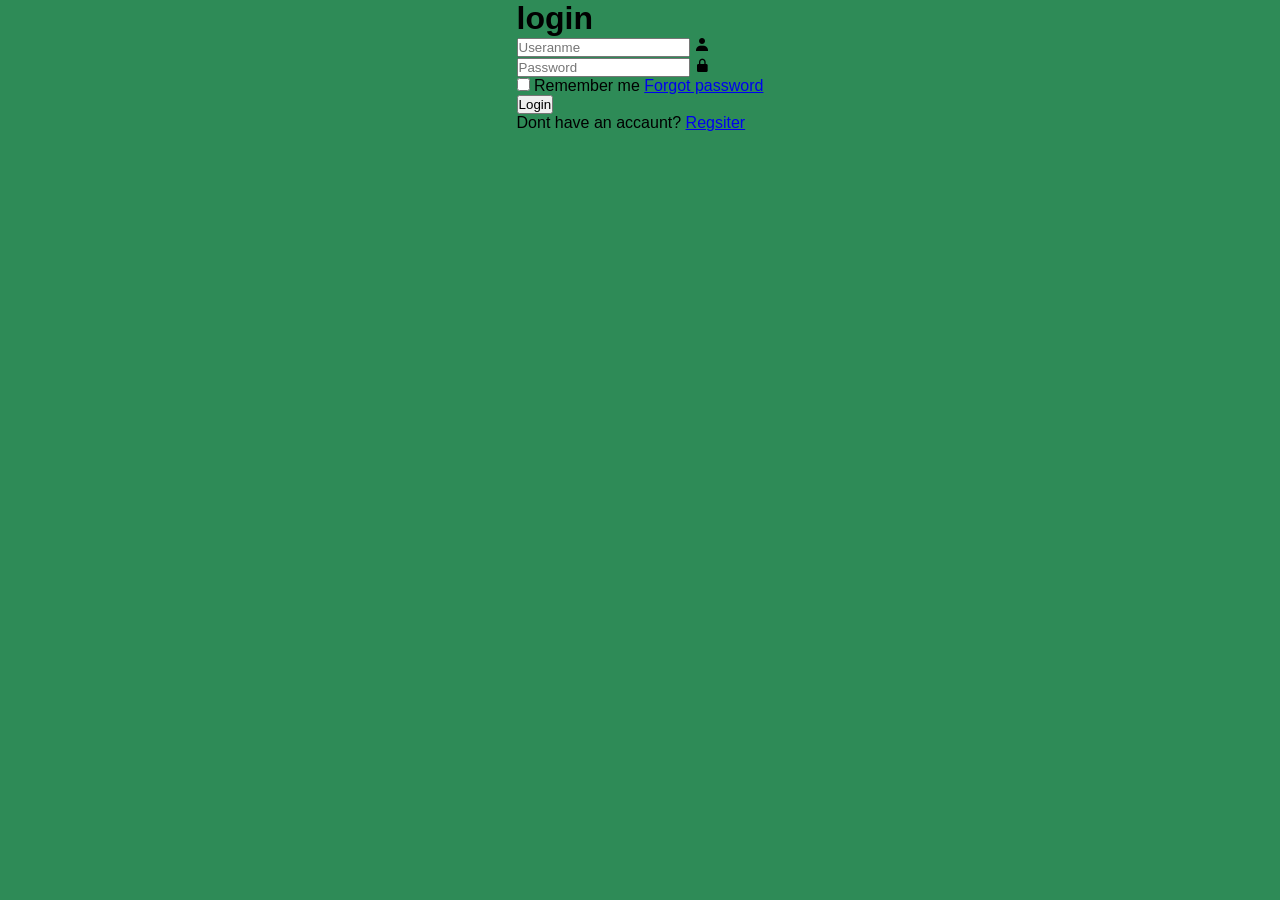
==== index.html @ a8391195 "Update index.html" ====
<!DOCTYPE html>
<html>
<head>
   <meta charset="UTF-8">
    <meta http-equiv="X-UA-Compatible" content="IE=edge">
    <meta name="viewport" content"width=device-width,instal-scale=1.0">
    <title>login From HTML </title>
   <link rel="stylesheet" href="style.css">
    <link href='https://unpkg.com/boxicons@2.1.4/css/boxicons.min.css' rel='stylesheet'>
</head>
<body>
    <div class="wrapper">
        <form action="">
            <h1>login</h1>
            <div class = "input-box">
                <input type="text" placeholder="Useranme" required>
                <i class='bx bxs-user'></i>
    </div>
            <div class = "input-box">
                <input type="password" placeholder="Password" required>
                <i class='bx bxs-lock-alt' ></i>
            </div>
            
                    <div class="remember-forgot">
                        <label> <input type="checkbox"> Remember me</label>
            <a href = "#"> Forgot password </a>
                               </div>
            
           <button type="submit" class="btn">Login</button>

             <div class = "registrer-link">
                  <p>Dont have an accaunt?  <a
                 href=#>Regsiter</a></p>
                  </div>
        </form>
            </div>
        
</body>
</html>
---- style.css ----
@import url("https://font.google.googlrpis.com/css2?family=Poppins:wght@300;400;500;600;700;800;900&display=swap");
*{
  margin:0;
  padding:0;
  box-sizing: border-box;
  font-family:"Poppins",sans-serif;
  
}

body{
display:flex;
  justify-content:center;
  aling-items: center;
  min-height:100vh;
  background:seagreen;
  
  
}
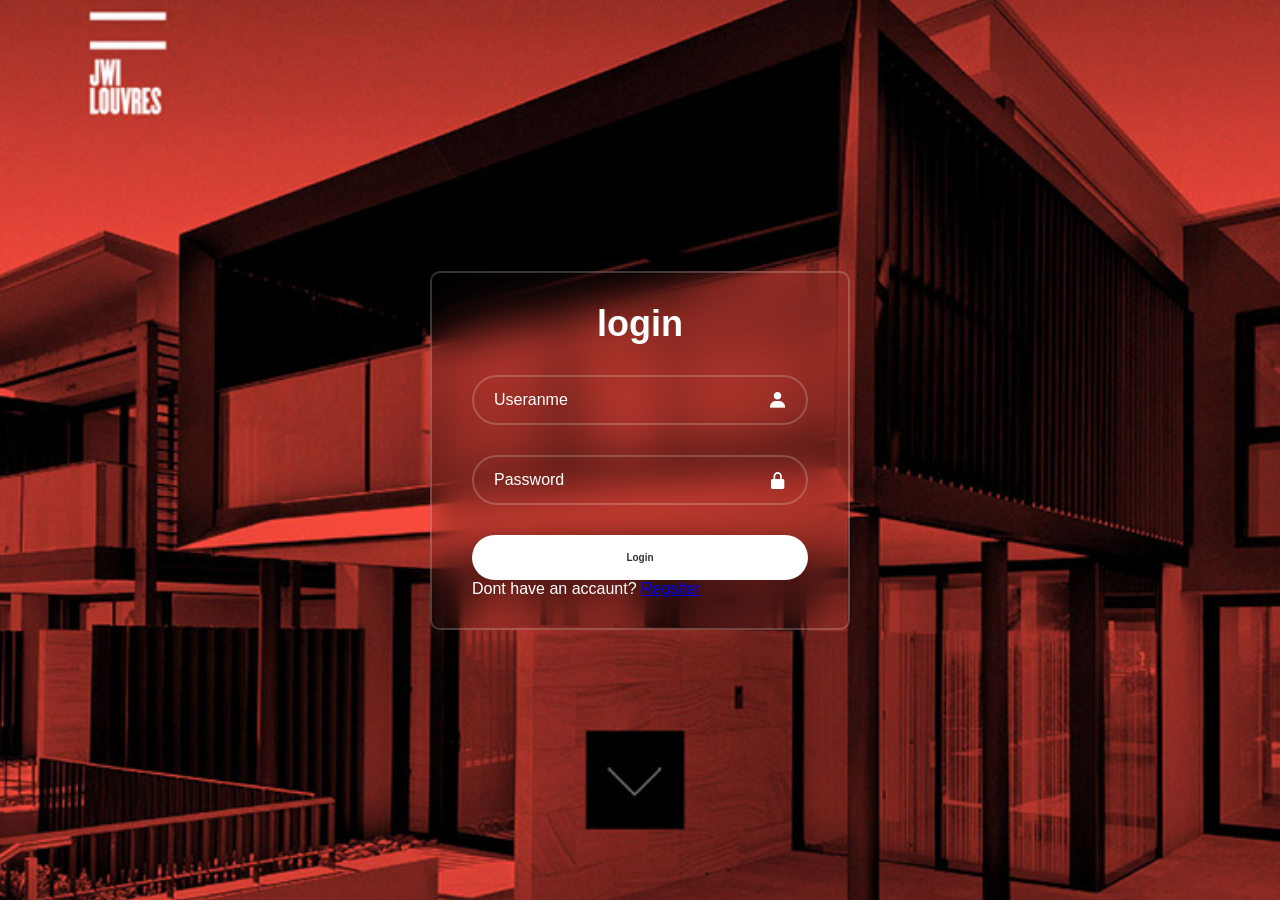
==== commit 172d25ab: "Update index.html" ====
--- a/index.html
+++ b/index.html
@@ -21,10 +21,6 @@
                 <i class='bx bxs-lock-alt' ></i>
             </div>
             
-                    <div class="remember-forgot">
-                        <label> <input type="checkbox"> Remember me</label>
-            <a href = "#"> Forgot password </a>
-                               </div>
             
            <button type="submit" class="btn">Login</button>
 
--- a/style.css
+++ b/style.css
@@ -7,12 +7,105 @@
   
 }
 
-body{
-display:flex;
-  justify-content:center;
-  aling-items: center;
-  min-height:100vh;
-  background:seagreen;
+body {
+  display: flex;
+  justify-content: center;
+  align-items: center; /* Corregir "aling-items" a "align-items" */
+  min-height: 100vh;
+  background: url(Forta2.jpg) no-repeat;
+  background-position: center;
+  background-size: cover;
+}
+
+.wrapper {
+width: 420px;
+  background: transparent;
+  border: 2px solid rgba(255,255,255, .2);
+  backdrop-filter:blur(20px);
+  box-shadow:0 0 10px rgba (0,0,0, .2);
+  color: #fff;
+  border-radius: 10px;
+  padding: 30px 40px;
   
+  }
+.wrapper h1 {
+font-size: 36px;
+  text-align: center;
+}
+.wrapper .input-box {
+  position: relative;
+  width:100%;
+  height: 50px;
+  margin: 30px 0;
+ 
+}  
+
+.input-box input{
+  width: 100%;
+  height: 100%;
+  background: transparent;
+  border: none;
+  outline: none;
+  border: 2px solid rgba(255,255,255, .2);
+  border-radius: 40px;
+  font-size: 16px;
+  color:#fff;
+  padding: 20px 45px 20px 20px;
+} 
+
+.input-box input::placeholder{
+ color: #fff;
+}
+.input-box i{
+  position: absolute;
+  right: 20px;
+  top: 50%;
+  transform: translateY(-50%);
+  font-size:20px;
+  }
+.wrapper .remember-forgot{
+  display:flex;
+  justify-size: 14.5px;
+  margin: -15px 0 15px;
+}
+
+.remember-forgot label input{
+ accent-color: #fff;
+ margin-right: 3px;
+}
+.remember-forgot a{
+  color: #fff;
+  text-decoration: none;
+}
+  .remember-forgot a:hover{
+  text-decoration: underline;
+}
+.wrapper .btn{
+  width:100%;
+  height: 45px;
+  background: #fff;
+  border: none;
+  outline: none;
+  border-radius:40px;
+  box-shadow: 0 0 10px rgba(0,0,0, .1);
+  cursor: pointer;
+  font-size: 10px;
+  color: #333;
+  font-weight:600;
+ } 
+.wrapper .register-link{
+  font-size: 14.5px;
+  text-align: center;
+  margin: 20px 0 15px;
+  }
+
+.register-link p a{
+  color:#fff;
+  text-decoration: none;
+  font-weight: 600;
   
-}
+} 
+.register-link p a:hover{
+  text-decoration: underline;
+} 
+  
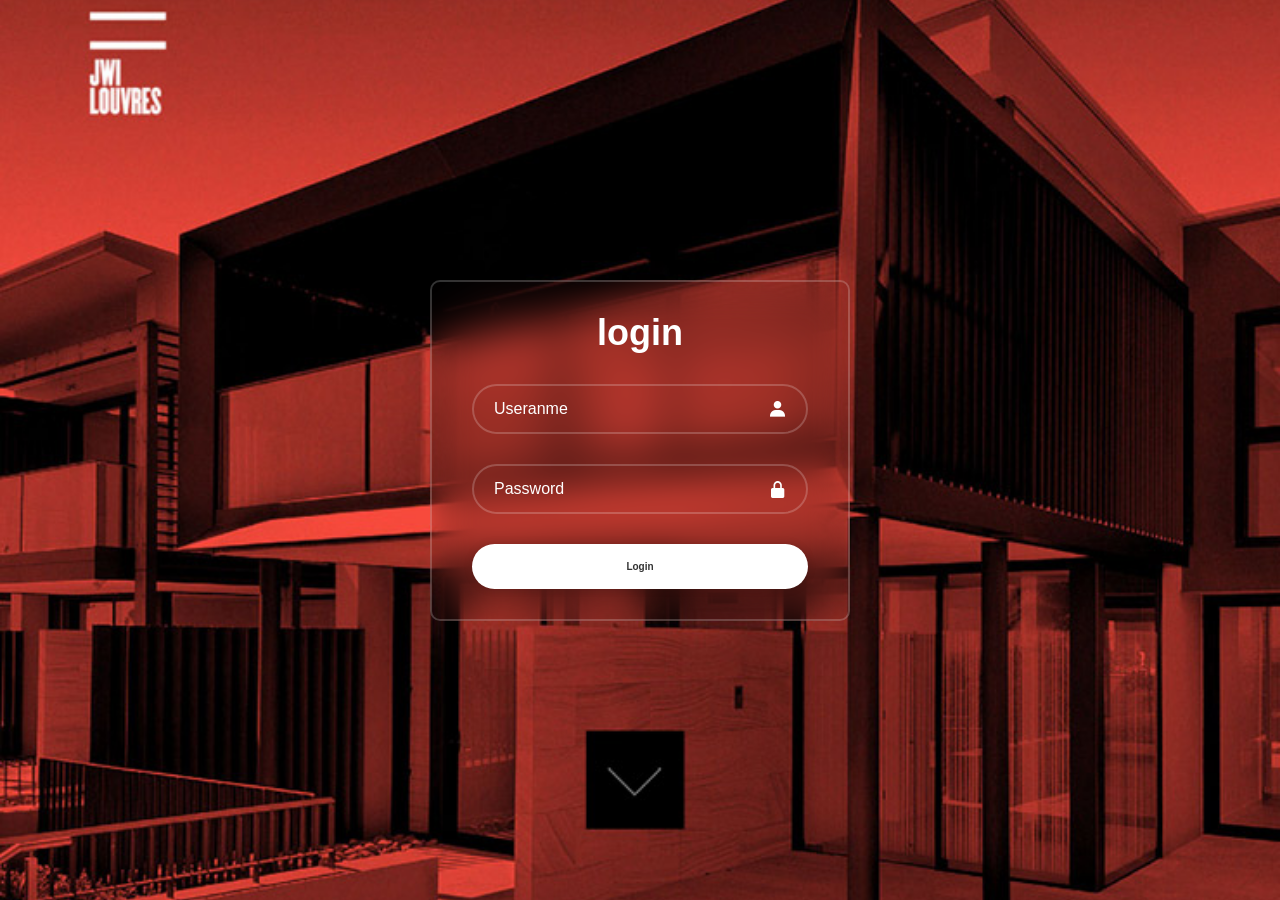
==== commit 1643772e: "Update index.html" ====
--- a/index.html
+++ b/index.html
@@ -24,10 +24,7 @@
             
            <button type="submit" class="btn">Login</button>
 
-             <div class = "registrer-link">
-                  <p>Dont have an accaunt?  <a
-                 href=#>Regsiter</a></p>
-                  </div>
+            
         </form>
             </div>
         
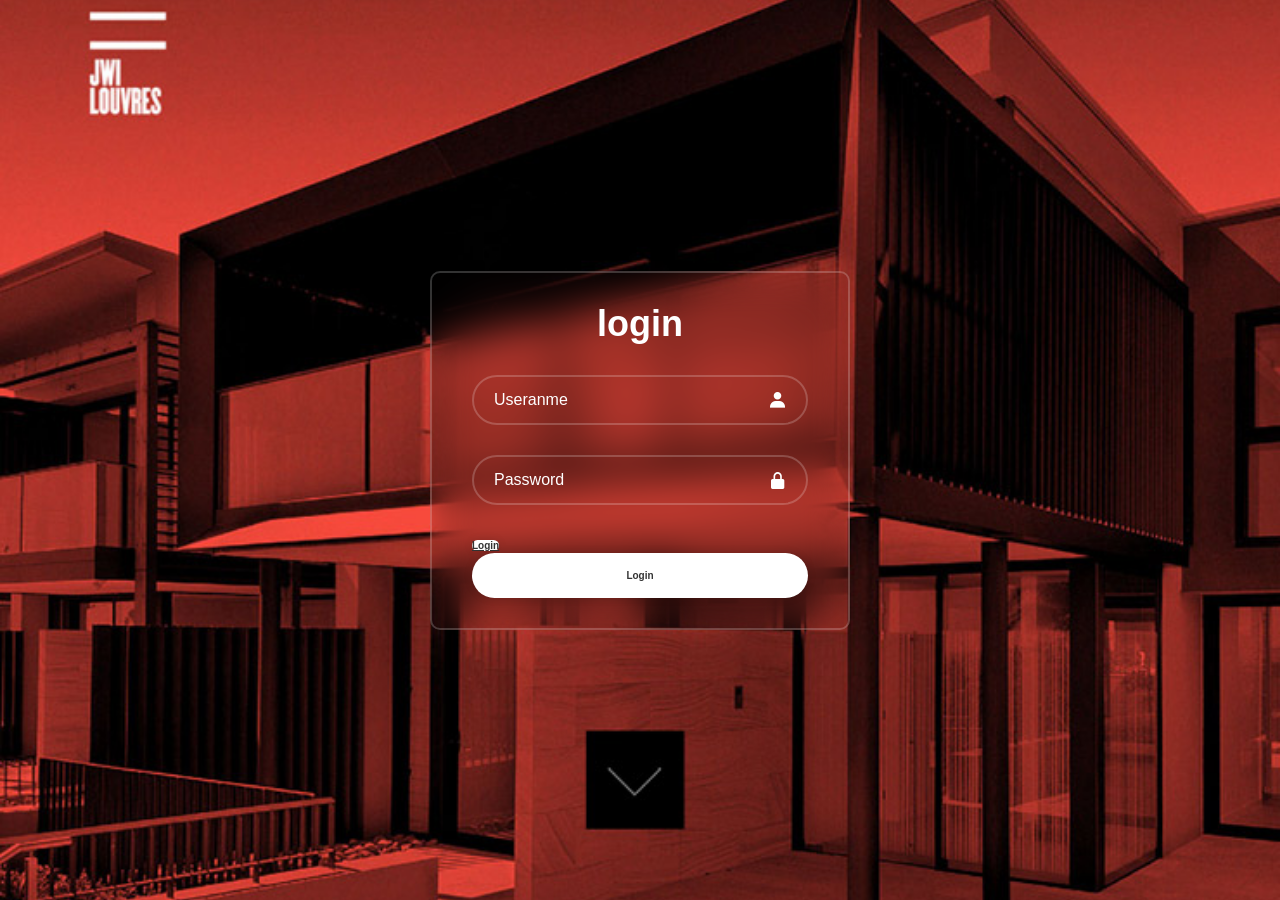
==== commit e31b8df6: "Update index.html" ====
--- a/index.html
+++ b/index.html
@@ -20,13 +20,15 @@
                 <input type="password" placeholder="Password" required>
                 <i class='bx bxs-lock-alt' ></i>
             </div>
-            
+            <a href="https://www.google.com" class="btn">Login</a>
             
            <button type="submit" class="btn">Login</button>
 
             
         </form>
             </div>
+
+   
         
 </body>
 </html>
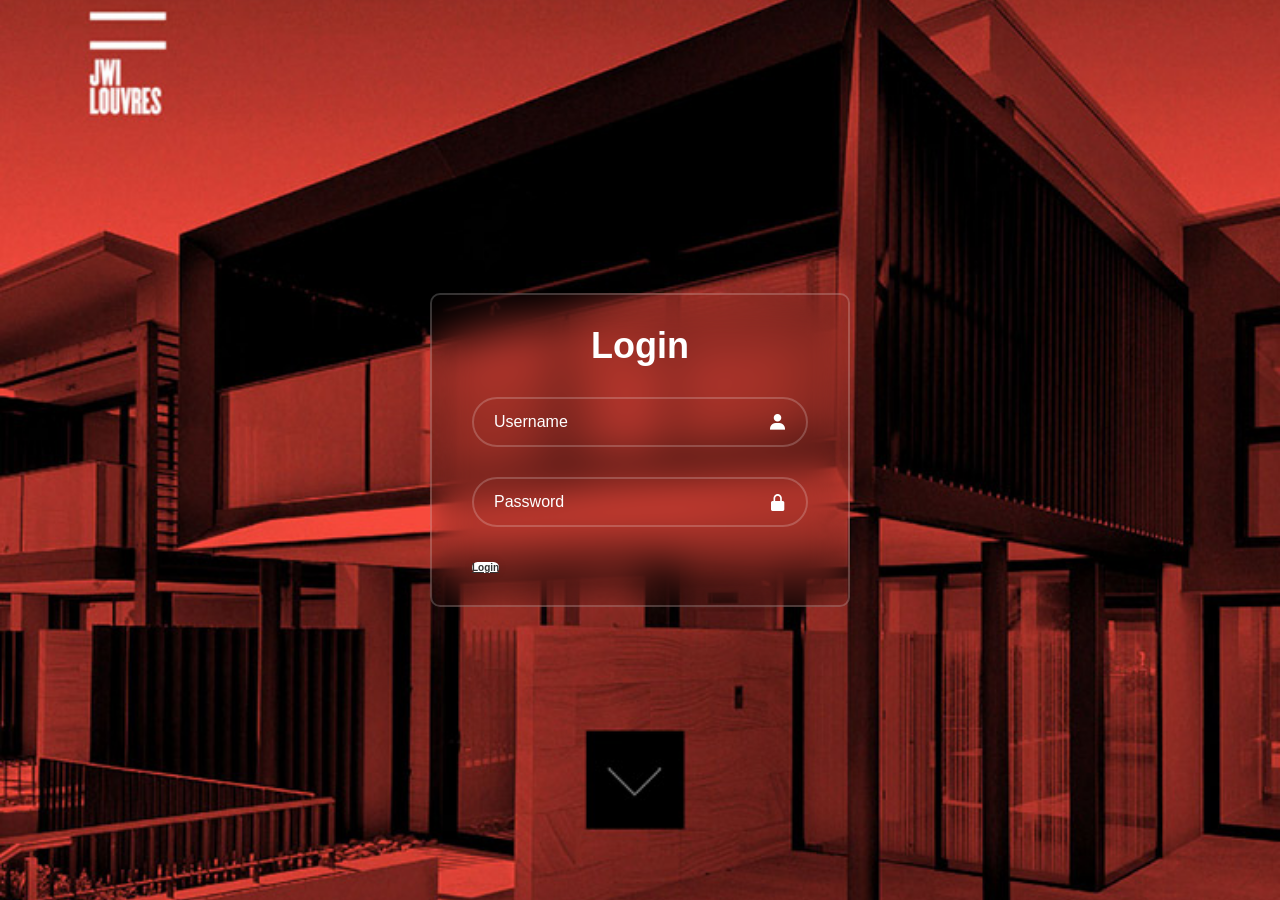
==== commit 3b4e7746: "Update index.html" ====
--- a/index.html
+++ b/index.html
@@ -11,24 +11,19 @@
 <body>
     <div class="wrapper">
         <form action="">
-            <h1>login</h1>
-            <div class = "input-box">
-                <input type="text" placeholder="Useranme" required>
+            <h1>Login</h1>
+            <div class="input-box">
+                <input type="text" placeholder="Username" required>
                 <i class='bx bxs-user'></i>
+            </div>
+            <div class="input-box">
+                <input type="password" placeholder="Password" required>
+                <i class='bx bxs-lock-alt'></i>
+            </div>
+            
+            <a href="https://www.google.com" class="btn">Login</a>
+        </form>
     </div>
-            <div class = "input-box">
-                <input type="password" placeholder="Password" required>
-                <i class='bx bxs-lock-alt' ></i>
-            </div>
-            <a href="https://www.google.com" class="btn">Login</a>
-            
-           <button type="submit" class="btn">Login</button>
+</body>
 
-            
-        </form>
-            </div>
-
-   
-        
-</body>
 </html>
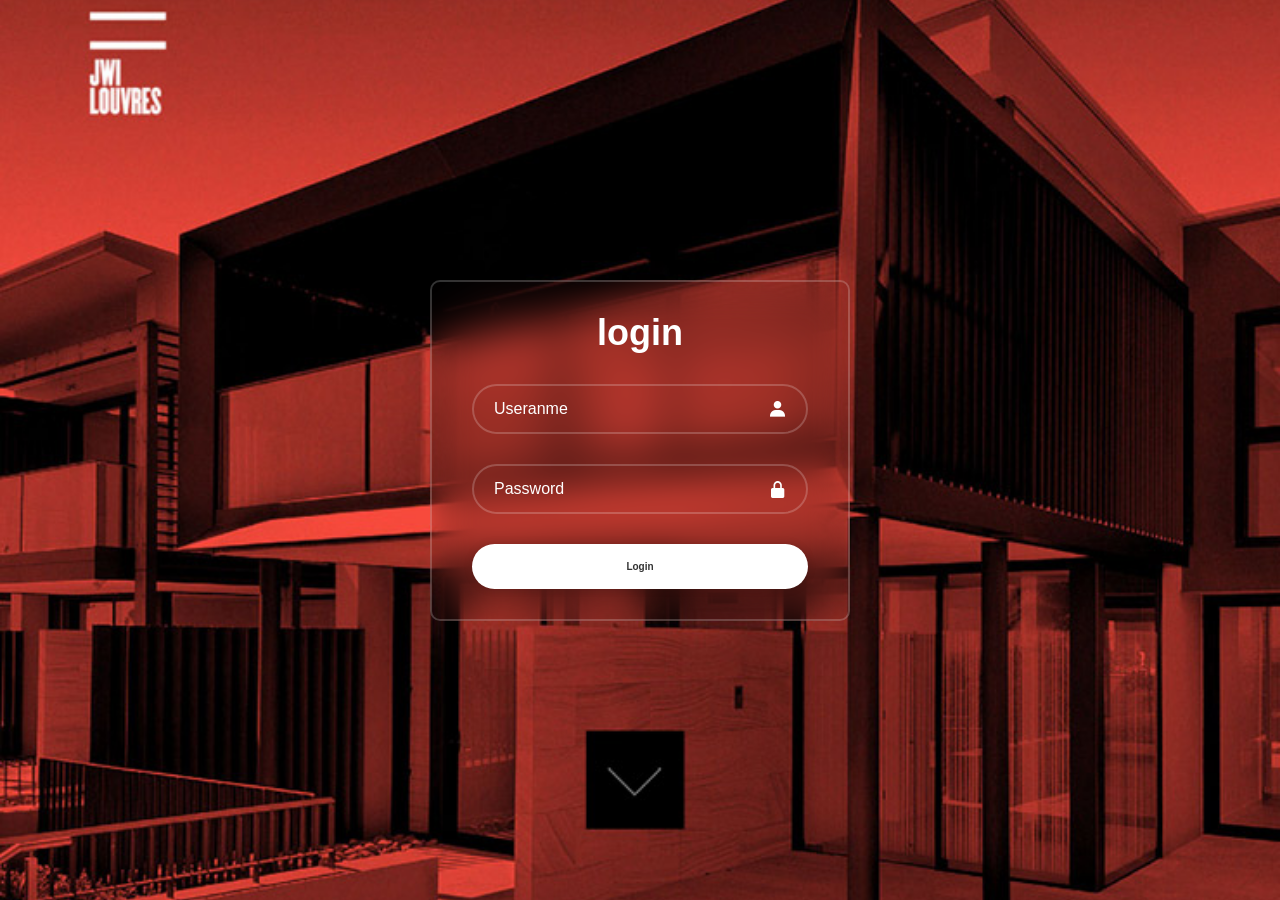
==== commit f3e5ea80: "Update index.html" ====
--- a/index.html
+++ b/index.html
@@ -11,19 +11,24 @@
 <body>
     <div class="wrapper">
         <form action="">
-            <h1>Login</h1>
-            <div class="input-box">
-                <input type="text" placeholder="Username" required>
+            <h1>login</h1>
+            <div class = "input-box">
+                <input type="text" placeholder="Useranme" required>
                 <i class='bx bxs-user'></i>
-            </div>
-            <div class="input-box">
+    </div>
+            <div class = "input-box">
                 <input type="password" placeholder="Password" required>
-                <i class='bx bxs-lock-alt'></i>
+                <i class='bx bxs-lock-alt' ></i>
             </div>
             
-            <a href="https://www.google.com" class="btn">Login</a>
+            
+           <button type="submit" class="btn">Login</button>
+
+            
         </form>
-    </div>
+            </div>
+
+   
+        
 </body>
-
 </html>
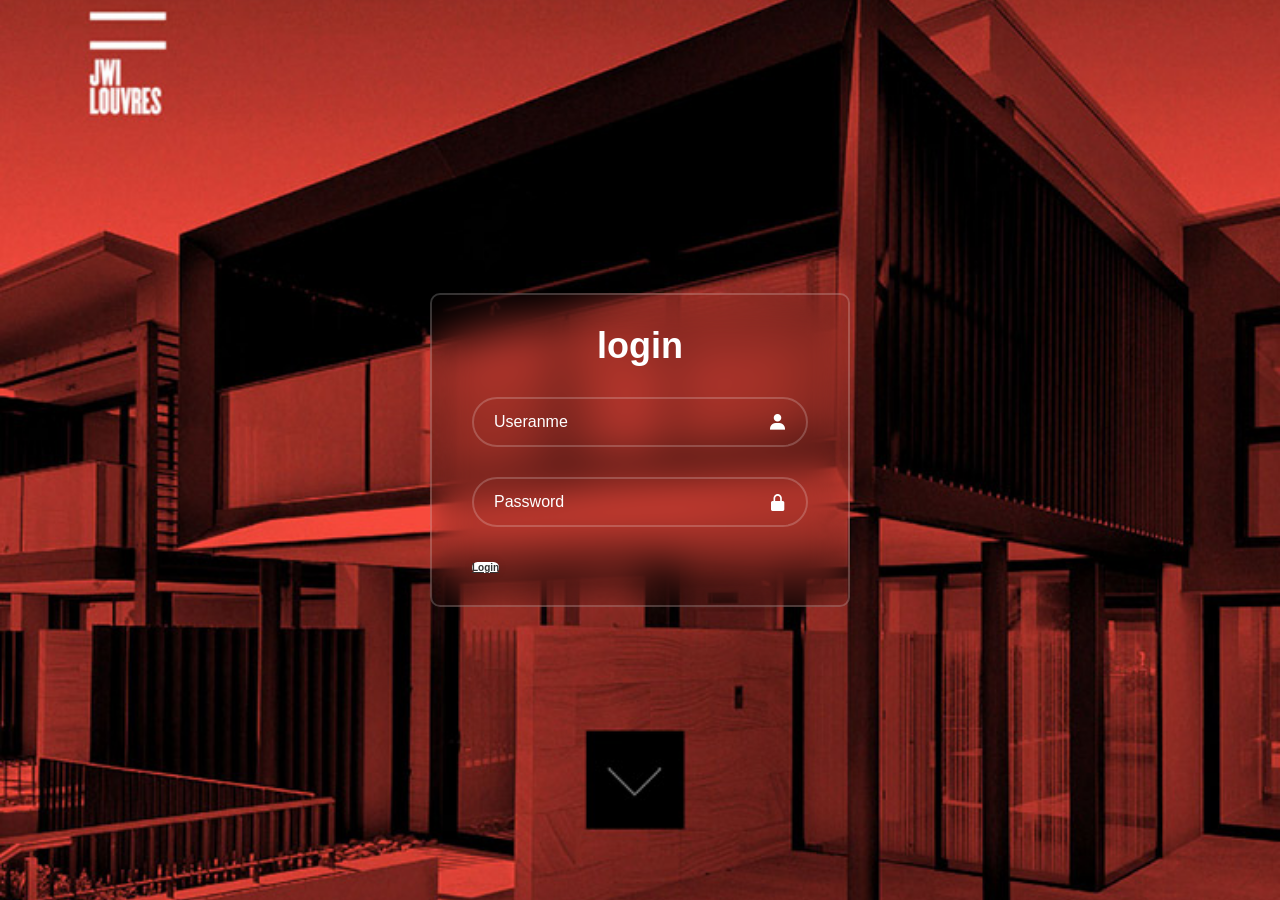
==== commit 25d72057: "Update index.html" ====
--- a/index.html
+++ b/index.html
@@ -12,23 +12,17 @@
     <div class="wrapper">
         <form action="">
             <h1>login</h1>
-            <div class = "input-box">
+            <div class="input-box">
                 <input type="text" placeholder="Useranme" required>
                 <i class='bx bxs-user'></i>
-    </div>
-            <div class = "input-box">
+            </div>
+            <div class="input-box">
                 <input type="password" placeholder="Password" required>
-                <i class='bx bxs-lock-alt' ></i>
+                <i class='bx bxs-lock-alt'></i>
             </div>
             
-            
-           <button type="submit" class="btn">Login</button>
-
-            
+            <a href="https://www.google.com" class="btn">Login</a>
         </form>
-            </div>
-
-   
-        
+    </div>
 </body>
 </html>
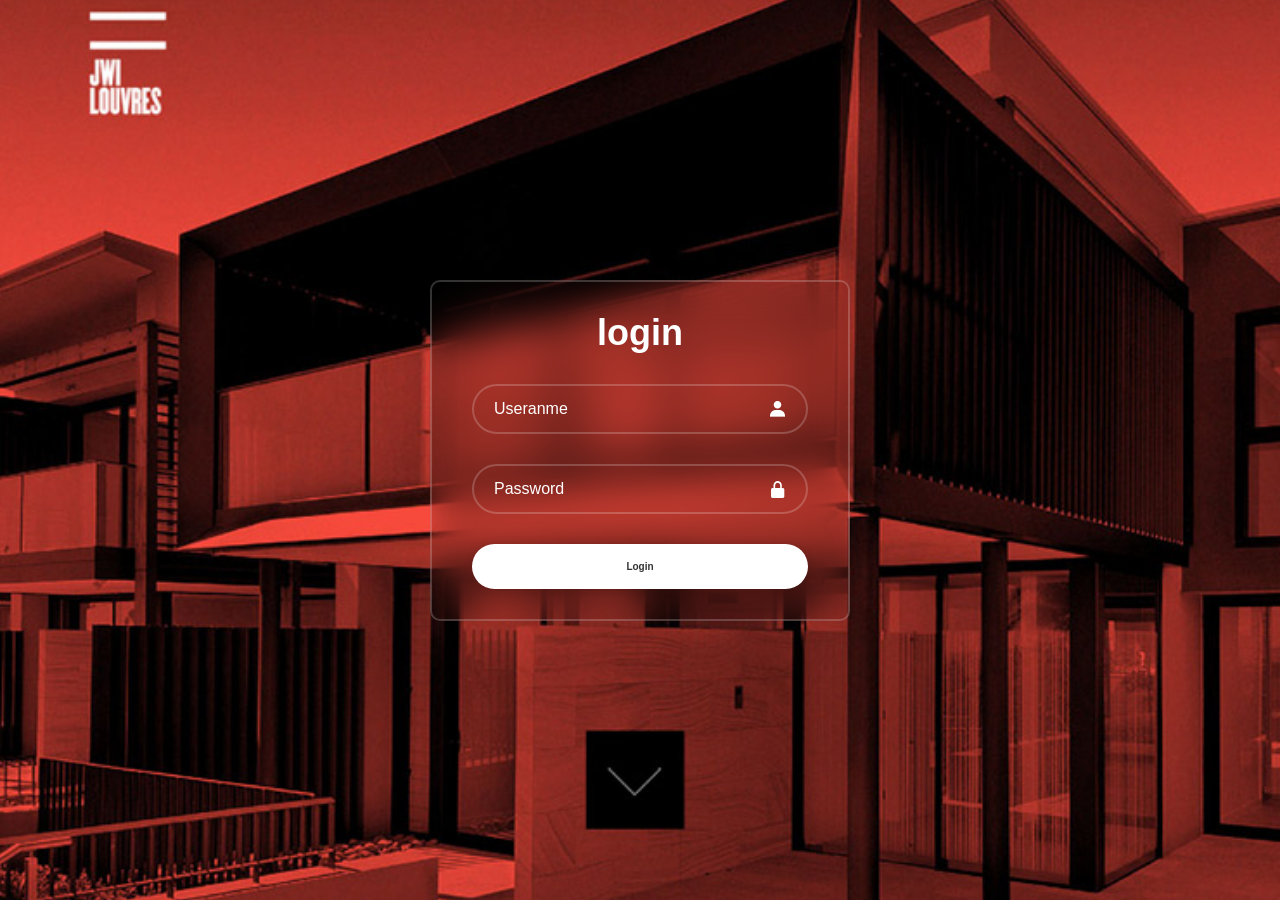
==== commit eef253a7: "Update index.html" ====
--- a/index.html
+++ b/index.html
@@ -12,17 +12,23 @@
     <div class="wrapper">
         <form action="">
             <h1>login</h1>
-            <div class="input-box">
+            <div class = "input-box">
                 <input type="text" placeholder="Useranme" required>
                 <i class='bx bxs-user'></i>
-            </div>
-            <div class="input-box">
+    </div>
+            <div class = "input-box">
                 <input type="password" placeholder="Password" required>
-                <i class='bx bxs-lock-alt'></i>
+                <i class='bx bxs-lock-alt' ></i>
             </div>
             
-            <a href="https://www.google.com" class="btn">Login</a>
+            
+           <button type="submit" class="btn">Login</button>
+
+            
         </form>
-    </div>
+            </div>
+
+   
+        
 </body>
 </html>
